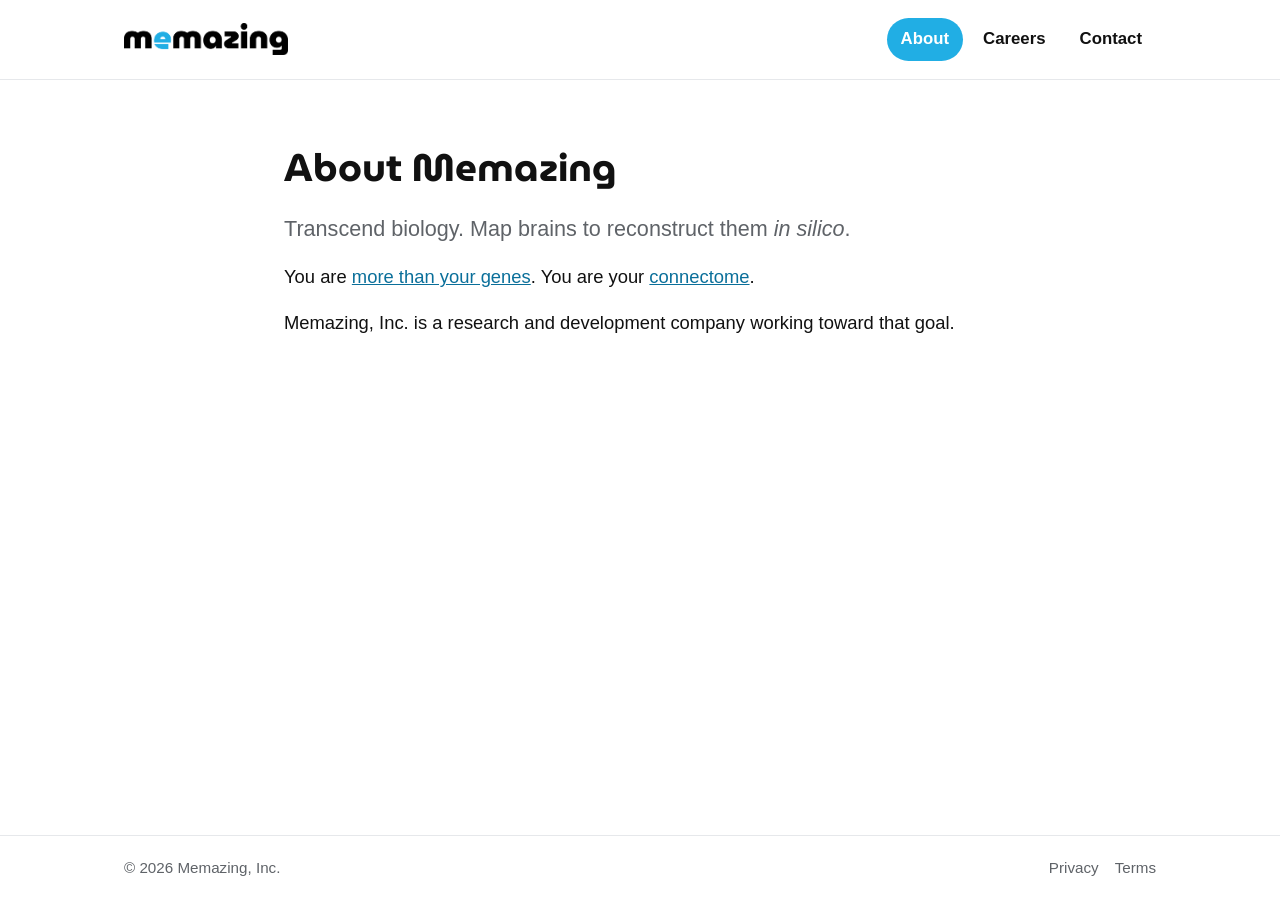
==== about/index.html @ dbb74126 "Add files via upload" ====
<!DOCTYPE html>
<html lang="en">
<head>
    <meta charset="UTF-8">
    <meta name="viewport" content="width=device-width, initial-scale=1.0">
    <title>About — Memazing</title>
    <meta name="description" content="Memazing maps brains to reconstruct them in silico.">
    <link rel="icon" type="image/png" href="/images/memazing_icon.png">
    <link rel="preconnect" href="https://fonts.googleapis.com">
    <link rel="preconnect" href="https://fonts.gstatic.com" crossorigin>
    <link rel="stylesheet" href="https://fonts.googleapis.com/css2?family=MuseoModerno:wght@700&display=swap">
    <link rel="stylesheet" href="/style.css?v=7">
</head>
<body>
    <header class="site-header">
        <div class="inner">
            <a href="/" class="brand"><img src="/images/memazing_logo.png" alt="Memazing"></a>
            <nav class="tabs" aria-label="Main">
                <a href="/about/" aria-current="page">About</a>
                <a href="/careers/">Careers</a>
                <a href="/contact/">Contact</a>
            </nav>
        </div>
    </header>

    <main>
        <h1>About Memazing</h1>
        <p class="lead">Transcend biology. Map brains to reconstruct them <em>in silico</em>.</p>
        <p>You are <a href="https://www.youtube.com/watch?v=HA7GwKXfJB0" target="_blank" rel="noopener">more than your genes</a>.
           You are your <a href="https://en.wikipedia.org/wiki/Connectome_(book)" target="_blank" rel="noopener">connectome</a>.</p>
        <p>Memazing, Inc. is a research and development company working toward that goal.</p>
    </main>

    <footer class="site-footer">
        <div class="inner">
            <span>&copy; 2026 Memazing, Inc.</span>
            <span><a href="/legal/privacy/">Privacy</a><a href="/legal/eula/">Terms</a></span>
        </div>
    </footer>
    <script data-goatcounter="https://memazing.goatcounter.com/count"
            async src="//gc.zgo.at/count.js"></script>
</body>
</html>
---- style.css ----
/* Memazing — site styles */

:root {
    --ink: #111111;          /* logo wordmark color */
    --muted: #5f6368;
    --line: #e6e8eb;
    --brand: #21aee4;        /* logo "e" blue */
    --link: #0a6f9a;         /* darker blue, readable on white */
    --bg: #ffffff;
    --soft: #eef8fd;
}

* {
    margin: 0;
    padding: 0;
    box-sizing: border-box;
}

html { -webkit-text-size-adjust: 100%; }

body {
    font-family: "Helvetica Neue", Arial, sans-serif;
    background-color: var(--bg);
    color: var(--ink);
    line-height: 1.6;
    min-height: 100vh;
    display: flex;
    flex-direction: column;
}

a { color: var(--link); }

/* ---------- Header + tabs ---------- */

.site-header {
    border-bottom: 1px solid var(--line);
    background: var(--bg);
}

.site-header .inner {
    max-width: 1080px;
    margin: 0 auto;
    padding: 18px 24px;
    display: flex;
    align-items: center;
    justify-content: space-between;
    gap: 16px;
    flex-wrap: wrap;
}

.brand img {
    display: block;
    height: 32px;
    width: auto;
}

.tabs {
    display: flex;
    gap: 6px;
    flex-wrap: wrap;
}

.tabs a {
    color: var(--ink);
    text-decoration: none;
    font-size: 1.05rem;
    font-weight: 600;
    padding: 8px 14px;
    border-radius: 999px;
    transition: background-color .15s;
}

.tabs a:hover { background: var(--soft); }

.tabs a[aria-current="page"] {
    background: var(--brand);
    color: #ffffff;
}

/* ---------- Page body ---------- */

main {
    flex: 1;
    width: 100%;
    max-width: 760px;
    margin: 0 auto;
    padding: 64px 24px 80px;
}

h1, h2, .display {
    font-family: "MuseoModerno", "Helvetica Neue", Arial, sans-serif;
    font-weight: 700;
    line-height: 1.25;
}

h1 { font-size: 2.4rem; margin-bottom: 20px; }
h2 { font-size: 1.4rem; margin: 36px 0 10px; }

main p { font-size: 1.15rem; margin-bottom: 16px; }

.lead { font-size: 1.35rem; color: var(--muted); }

/* ---------- Home ---------- */

.home main {
    display: flex;
    flex-direction: column;
    align-items: center;
    justify-content: center;
    text-align: center;
    max-width: 900px;
}

.hero-logo {
    width: 100%;
    max-width: 640px;
    height: auto;
    margin-bottom: 40px;
}

.home .lead { margin-bottom: 36px; }

.button {
    display: inline-block;
    background: var(--ink);
    color: #ffffff;
    text-decoration: none;
    font-weight: 600;
    font-size: 1.1rem;
    padding: 12px 26px;
    border-radius: 999px;
}

.button:hover { background: #000000; }

/* ---------- Contact card ---------- */

.card {
    border: 1px solid var(--line);
    border-left: 4px solid var(--brand);
    border-radius: 10px;
    padding: 22px 24px;
    margin: 24px 0;
}

.card .label {
    font-size: .85rem;
    font-weight: 700;
    letter-spacing: .06em;
    text-transform: uppercase;
    color: var(--muted);
    margin-bottom: 4px;
}

.card .value { font-size: 1.3rem; font-weight: 600; margin: 0; }

/* ---------- Footer ---------- */

.site-footer {
    border-top: 1px solid var(--line);
    color: var(--muted);
    font-size: .95rem;
}

.site-footer .inner {
    max-width: 1080px;
    margin: 0 auto;
    padding: 20px 24px;
    display: flex;
    justify-content: space-between;
    flex-wrap: wrap;
    gap: 10px;
}

.site-footer a { color: var(--muted); text-decoration: none; margin-left: 16px; }
.site-footer a:first-child { margin-left: 0; }
.site-footer a:hover { color: var(--ink); text-decoration: underline; }

/* ---------- Phones ---------- */

@media (max-width: 600px) {
    .site-header .inner { justify-content: center; padding: 14px 16px; }
    .brand img { height: 28px; }
    .tabs a { font-size: 1rem; padding: 7px 12px; }
    main { padding: 40px 16px 60px; }
    h1 { font-size: 1.9rem; }
    .lead { font-size: 1.15rem; }
    .site-footer .inner { justify-content: center; text-align: center; padding: 18px 16px; }
}

/* Legal and app pages keep their own layout; just let them fill the width */
.legal { width: 100%; }
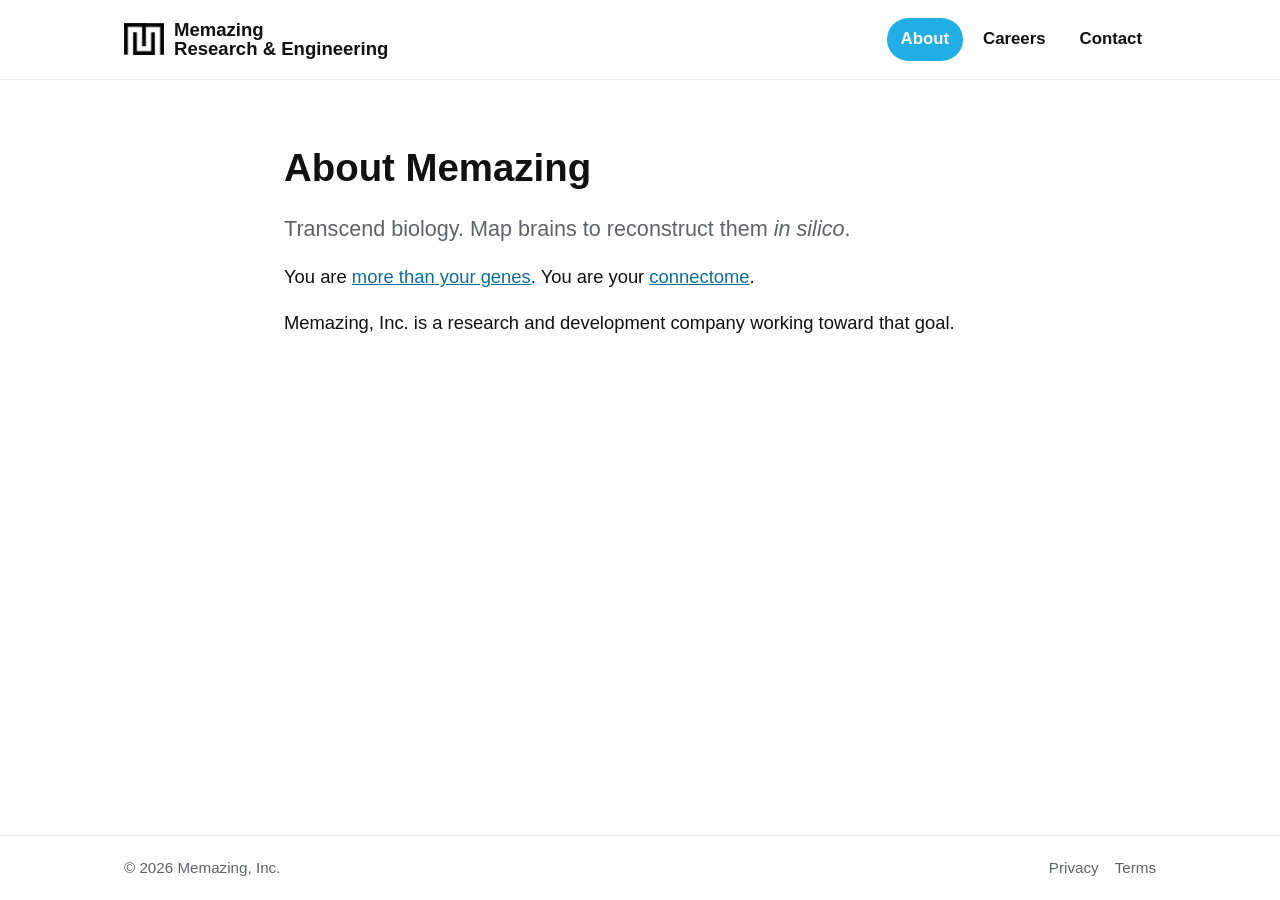
==== commit 75783028: "Add files via upload" ====
--- a/about/index.html
+++ b/about/index.html
@@ -5,16 +5,16 @@
     <meta name="viewport" content="width=device-width, initial-scale=1.0">
     <title>About — Memazing</title>
     <meta name="description" content="Memazing maps brains to reconstruct them in silico.">
-    <link rel="icon" type="image/png" href="/images/memazing_icon.png">
+    <link rel="icon" type="image/png" href="/images/memazing_icon.png?v=2">
     <link rel="preconnect" href="https://fonts.googleapis.com">
     <link rel="preconnect" href="https://fonts.gstatic.com" crossorigin>
     <link rel="stylesheet" href="https://fonts.googleapis.com/css2?family=MuseoModerno:wght@700&display=swap">
-    <link rel="stylesheet" href="/style.css?v=7">
+    <link rel="stylesheet" href="/style.css?v=14">
 </head>
 <body>
     <header class="site-header">
         <div class="inner">
-            <a href="/" class="brand"><img src="/images/memazing_logo.png" alt="Memazing"></a>
+            <a href="/" class="brand"><img src="/images/memazing_mark.png" alt="" class="brand-mark"><span class="brand-name"><span>Memazing</span><span>Research &amp; Engineering</span></span></a>
             <nav class="tabs" aria-label="Main">
                 <a href="/about/" aria-current="page">About</a>
                 <a href="/careers/">Careers</a>
--- a/style.css
+++ b/style.css
@@ -48,11 +48,38 @@
     flex-wrap: wrap;
 }
 
+.brand,
+.legal-header a.brand {
+    display: inline-flex;
+    align-items: center;
+    gap: 10px;
+    text-decoration: none;
+}
+
+.brand { --mark: 32px; }
+.legal-header a.brand { --mark: 36px; }
+
 .brand img {
     display: block;
-    height: 32px;
+    height: var(--mark);
     width: auto;
 }
+
+.brand-name {
+    display: flex;
+    flex-direction: column;
+    justify-content: space-between;
+    height: var(--mark, 32px);
+    font-family: Arial, Helvetica, sans-serif;
+    font-weight: 700;
+    font-size: calc(var(--mark, 32px) * 0.58);
+    line-height: 0.74;
+    text-align: left;
+    color: var(--ink);
+    white-space: nowrap;
+}
+
+.brand-name span { display: block; }
 
 .tabs {
     display: flex;
@@ -93,7 +120,7 @@
     line-height: 1.25;
 }
 
-h1 { font-size: 2.4rem; margin-bottom: 20px; }
+h1 { font-family: Arial, Helvetica, sans-serif; font-weight: 700; font-size: 2.4rem; margin-bottom: 20px; }
 h2 { font-size: 1.4rem; margin: 36px 0 10px; }
 
 main p { font-size: 1.15rem; margin-bottom: 16px; }
@@ -180,7 +207,7 @@
 
 @media (max-width: 600px) {
     .site-header .inner { justify-content: center; padding: 14px 16px; }
-    .brand img { height: 28px; }
+    .brand { --mark: 28px; }
     .tabs a { font-size: 1rem; padding: 7px 12px; }
     main { padding: 40px 16px 60px; }
     h1 { font-size: 1.9rem; }
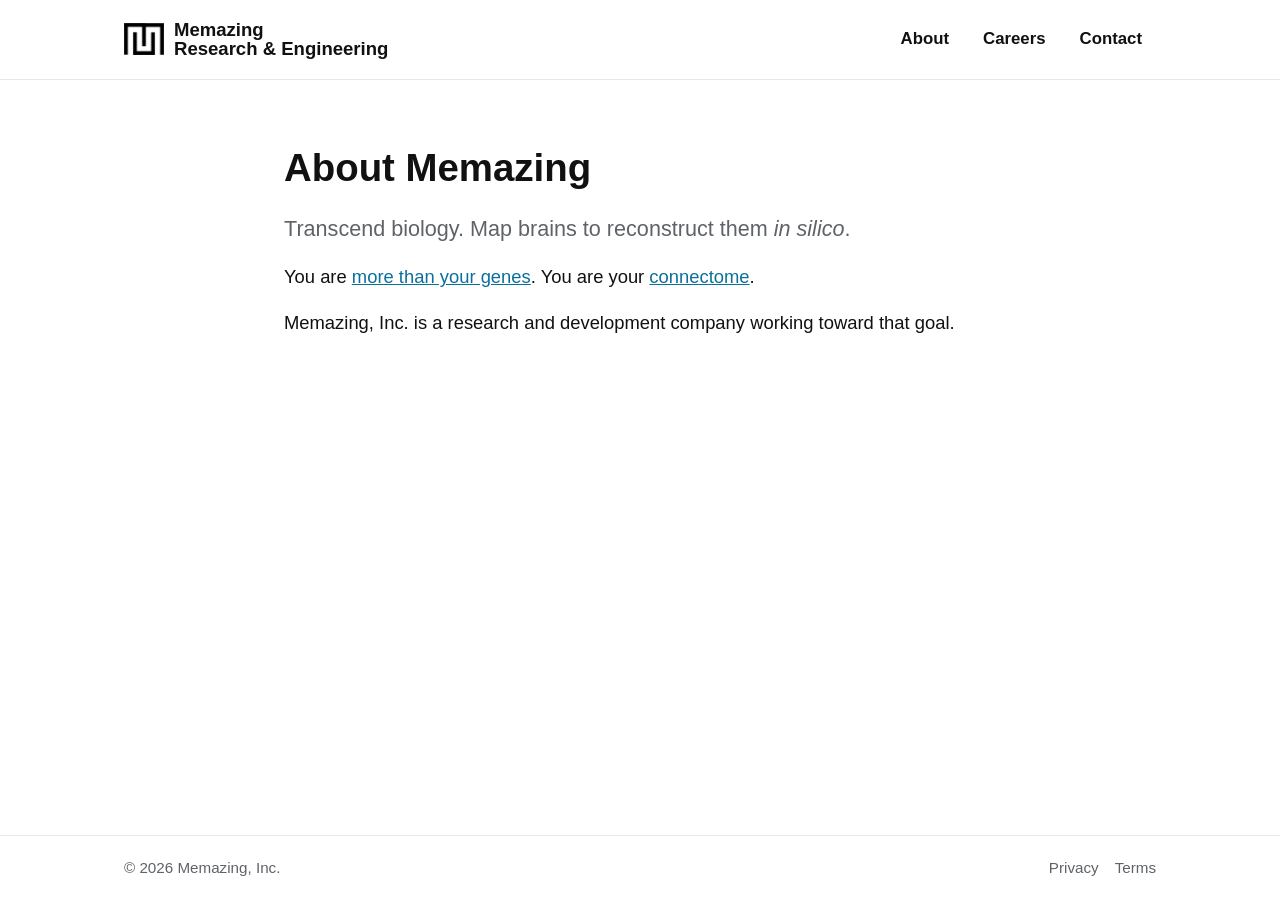
==== commit 33ca96d9: "Add files via upload" ====
--- a/about/index.html
+++ b/about/index.html
@@ -9,7 +9,7 @@
     <link rel="preconnect" href="https://fonts.googleapis.com">
     <link rel="preconnect" href="https://fonts.gstatic.com" crossorigin>
     <link rel="stylesheet" href="https://fonts.googleapis.com/css2?family=MuseoModerno:wght@700&display=swap">
-    <link rel="stylesheet" href="/style.css?v=14">
+    <link rel="stylesheet" href="/style.css?v=17">
 </head>
 <body>
     <header class="site-header">
--- a/style.css
+++ b/style.css
@@ -99,11 +99,6 @@
 
 .tabs a:hover { background: var(--soft); }
 
-.tabs a[aria-current="page"] {
-    background: var(--brand);
-    color: #ffffff;
-}
-
 /* ---------- Page body ---------- */
 
 main {
@@ -164,7 +159,6 @@
 
 .card {
     border: 1px solid var(--line);
-    border-left: 4px solid var(--brand);
     border-radius: 10px;
     padding: 22px 24px;
     margin: 24px 0;
@@ -180,6 +174,7 @@
 }
 
 .card .value { font-size: 1.3rem; font-weight: 600; margin: 0; }
+.card .value a { color: var(--ink); }
 
 /* ---------- Footer ---------- */
 
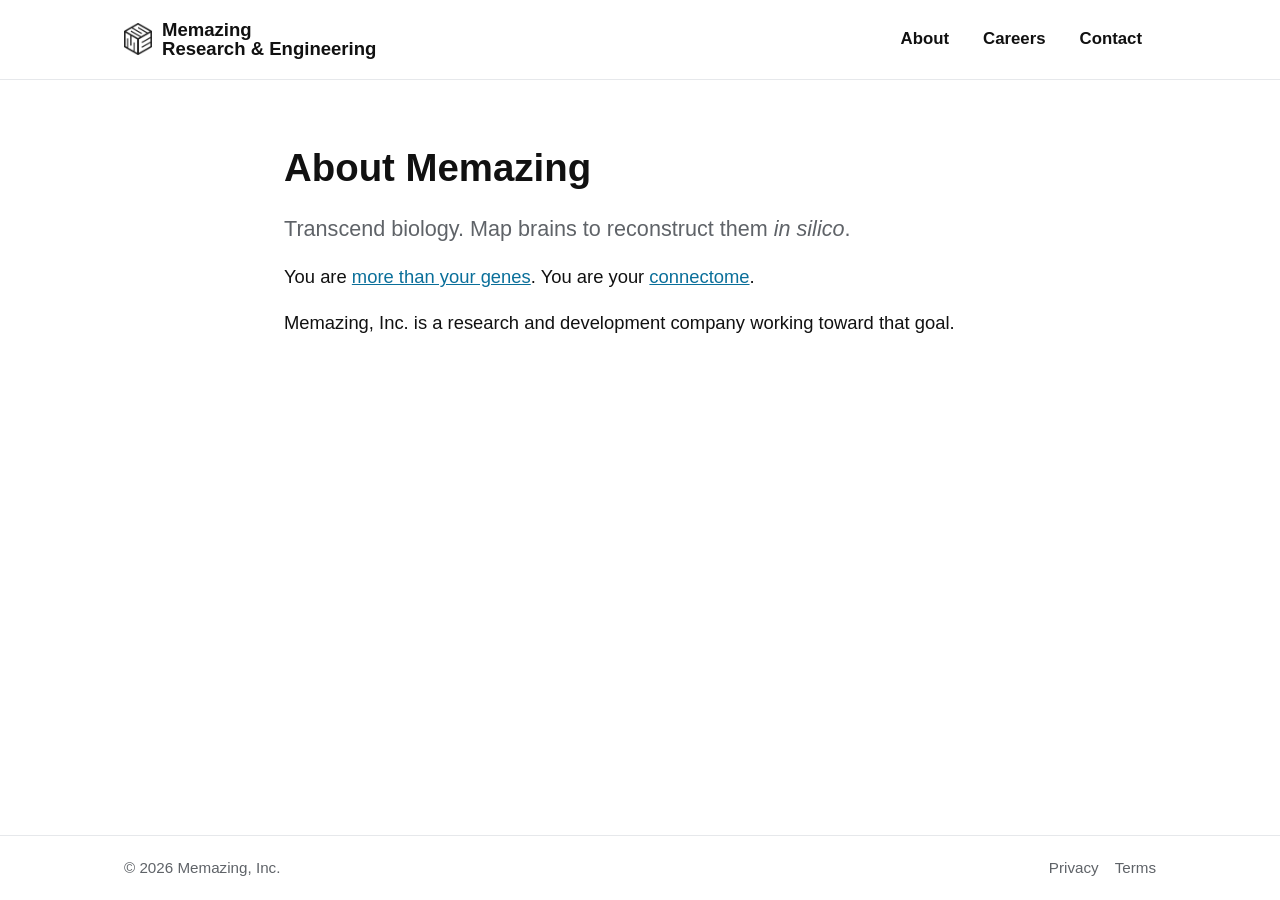
==== commit 448cc54e: "Add files via upload" ====
--- a/about/index.html
+++ b/about/index.html
@@ -5,7 +5,7 @@
     <meta name="viewport" content="width=device-width, initial-scale=1.0">
     <title>About — Memazing</title>
     <meta name="description" content="Memazing maps brains to reconstruct them in silico.">
-    <link rel="icon" type="image/png" href="/images/memazing_icon.png?v=2">
+    <link rel="icon" type="image/png" href="/images/memazing_icon.png?v=3">
     <link rel="preconnect" href="https://fonts.googleapis.com">
     <link rel="preconnect" href="https://fonts.gstatic.com" crossorigin>
     <link rel="stylesheet" href="https://fonts.googleapis.com/css2?family=MuseoModerno:wght@700&display=swap">
@@ -14,7 +14,7 @@
 <body>
     <header class="site-header">
         <div class="inner">
-            <a href="/" class="brand"><img src="/images/memazing_mark.png" alt="" class="brand-mark"><span class="brand-name"><span>Memazing</span><span>Research &amp; Engineering</span></span></a>
+            <a href="/" class="brand"><img src="/images/memazing_mark.png?v=2" alt="" class="brand-mark"><span class="brand-name"><span>Memazing</span><span>Research &amp; Engineering</span></span></a>
             <nav class="tabs" aria-label="Main">
                 <a href="/about/" aria-current="page">About</a>
                 <a href="/careers/">Careers</a>
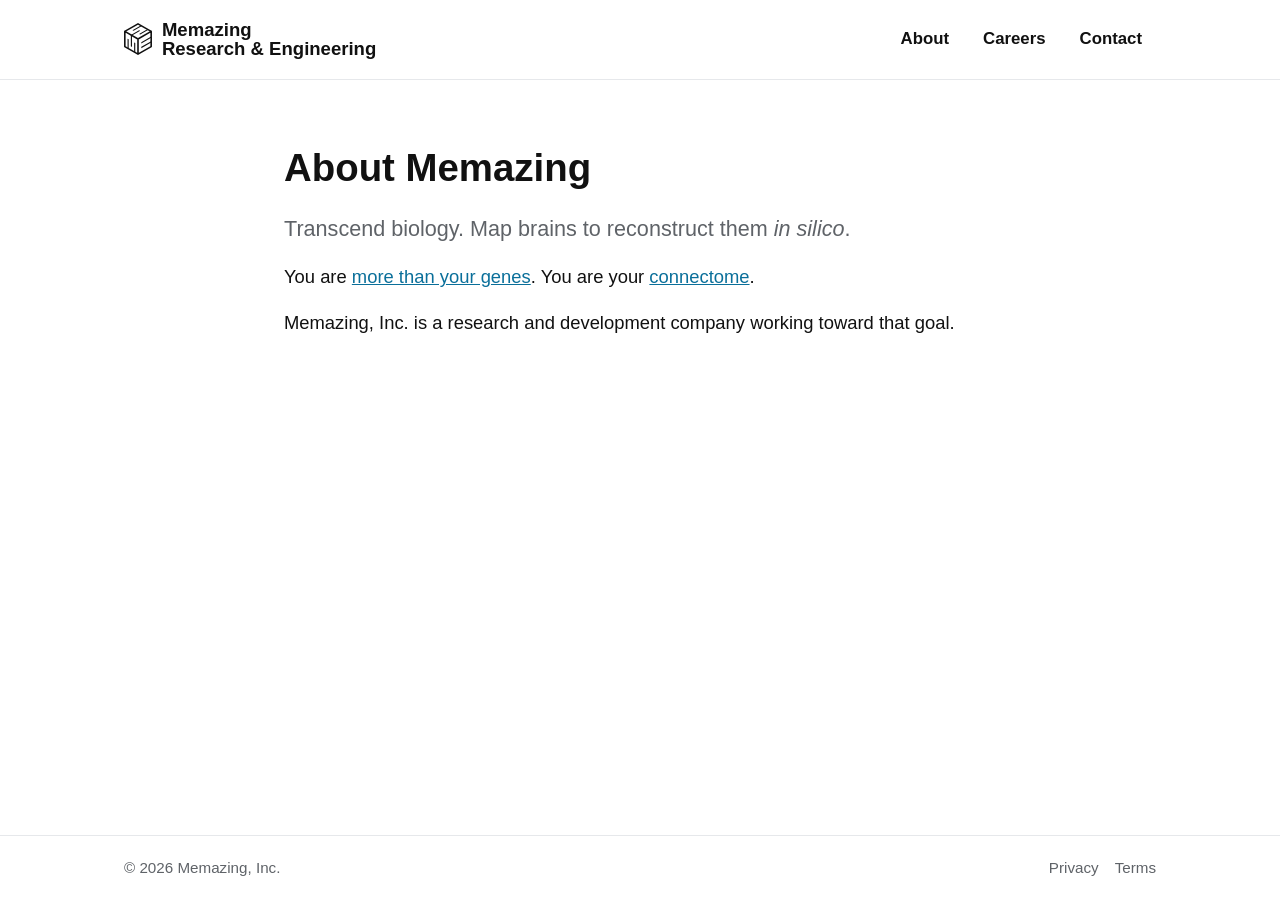
==== commit af10d71d: "Add files via upload" ====
--- a/about/index.html
+++ b/about/index.html
@@ -5,7 +5,7 @@
     <meta name="viewport" content="width=device-width, initial-scale=1.0">
     <title>About — Memazing</title>
     <meta name="description" content="Memazing maps brains to reconstruct them in silico.">
-    <link rel="icon" type="image/png" href="/images/memazing_icon.png?v=3">
+    <link rel="icon" type="image/png" href="/images/memazing_icon.png?v=4">
     <link rel="preconnect" href="https://fonts.googleapis.com">
     <link rel="preconnect" href="https://fonts.gstatic.com" crossorigin>
     <link rel="stylesheet" href="https://fonts.googleapis.com/css2?family=MuseoModerno:wght@700&display=swap">
@@ -14,7 +14,7 @@
 <body>
     <header class="site-header">
         <div class="inner">
-            <a href="/" class="brand"><img src="/images/memazing_mark.png?v=2" alt="" class="brand-mark"><span class="brand-name"><span>Memazing</span><span>Research &amp; Engineering</span></span></a>
+            <a href="/" class="brand"><img src="/images/memazing_mark.svg?v=1" alt="" class="brand-mark"><span class="brand-name"><span>Memazing</span><span>Research &amp; Engineering</span></span></a>
             <nav class="tabs" aria-label="Main">
                 <a href="/about/" aria-current="page">About</a>
                 <a href="/careers/">Careers</a>
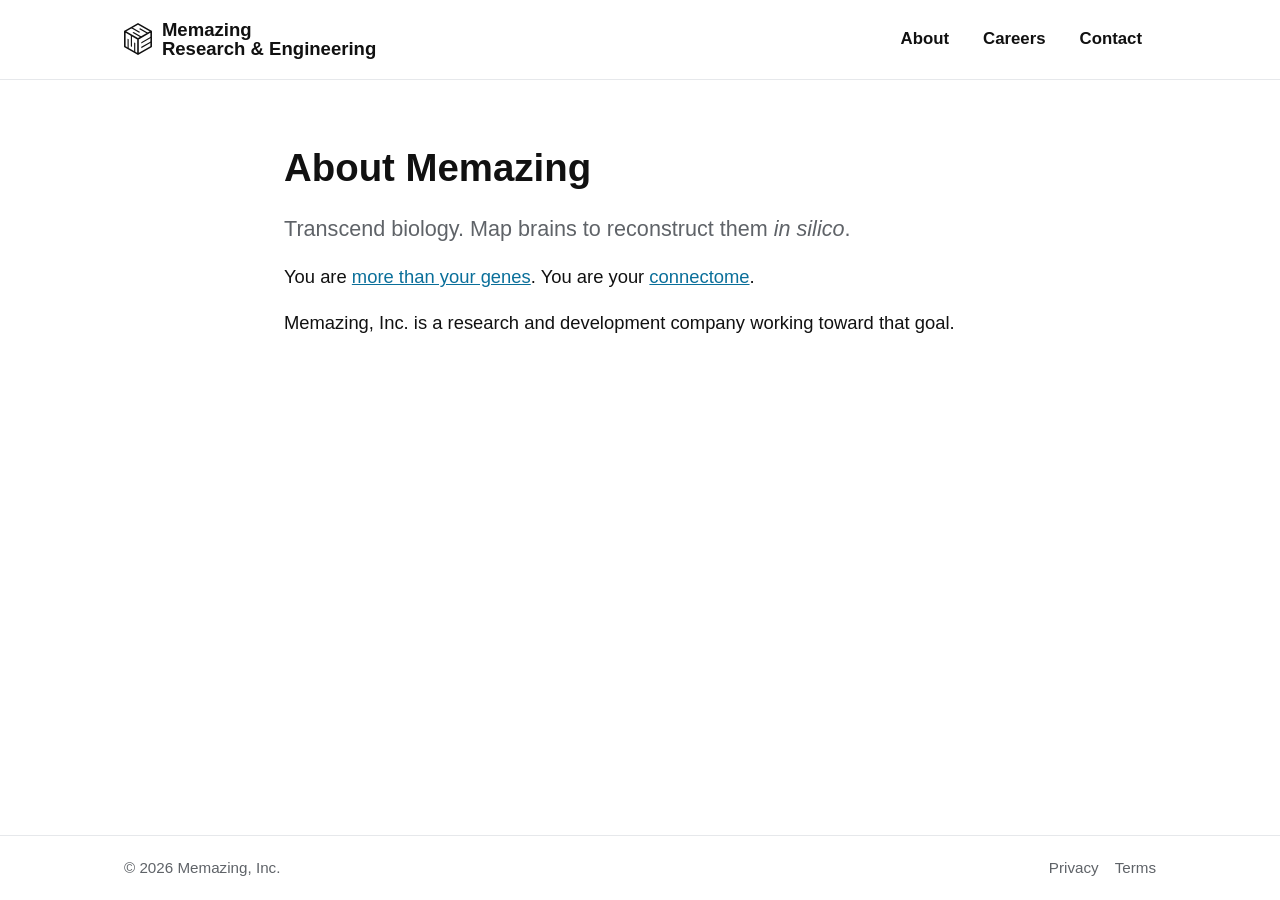
==== commit 9ed6115b: "Add files via upload" ====
--- a/about/index.html
+++ b/about/index.html
@@ -5,7 +5,7 @@
     <meta name="viewport" content="width=device-width, initial-scale=1.0">
     <title>About — Memazing</title>
     <meta name="description" content="Memazing maps brains to reconstruct them in silico.">
-    <link rel="icon" type="image/png" href="/images/memazing_icon.png?v=4">
+    <link rel="icon" type="image/png" href="/images/memazing_icon.png?v=5">
     <link rel="preconnect" href="https://fonts.googleapis.com">
     <link rel="preconnect" href="https://fonts.gstatic.com" crossorigin>
     <link rel="stylesheet" href="https://fonts.googleapis.com/css2?family=MuseoModerno:wght@700&display=swap">
@@ -14,7 +14,7 @@
 <body>
     <header class="site-header">
         <div class="inner">
-            <a href="/" class="brand"><img src="/images/memazing_mark.svg?v=1" alt="" class="brand-mark"><span class="brand-name"><span>Memazing</span><span>Research &amp; Engineering</span></span></a>
+            <a href="/" class="brand"><img src="/images/memazing_mark.svg?v=2" alt="" class="brand-mark"><span class="brand-name"><span>Memazing</span><span>Research &amp; Engineering</span></span></a>
             <nav class="tabs" aria-label="Main">
                 <a href="/about/" aria-current="page">About</a>
                 <a href="/careers/">Careers</a>
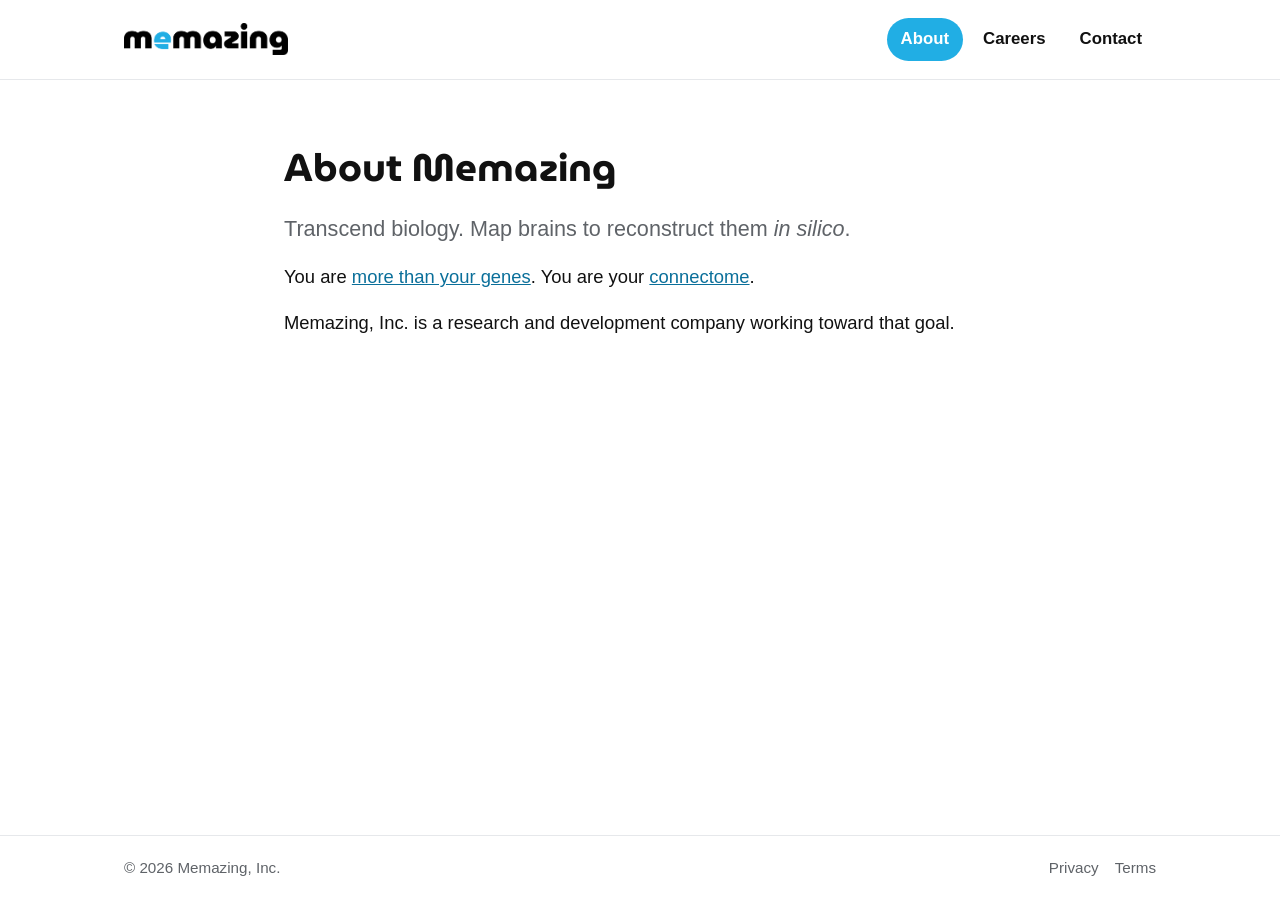
==== commit feb678af: "Add files via upload" ====
--- a/about/index.html
+++ b/about/index.html
@@ -5,16 +5,16 @@
     <meta name="viewport" content="width=device-width, initial-scale=1.0">
     <title>About — Memazing</title>
     <meta name="description" content="Memazing maps brains to reconstruct them in silico.">
-    <link rel="icon" type="image/png" href="/images/memazing_icon.png?v=5">
+    <link rel="icon" type="image/png" href="/images/memazing_icon.png">
     <link rel="preconnect" href="https://fonts.googleapis.com">
     <link rel="preconnect" href="https://fonts.gstatic.com" crossorigin>
     <link rel="stylesheet" href="https://fonts.googleapis.com/css2?family=MuseoModerno:wght@700&display=swap">
-    <link rel="stylesheet" href="/style.css?v=17">
+    <link rel="stylesheet" href="/style.css?v=7">
 </head>
 <body>
     <header class="site-header">
         <div class="inner">
-            <a href="/" class="brand"><img src="/images/memazing_mark.svg?v=2" alt="" class="brand-mark"><span class="brand-name"><span>Memazing</span><span>Research &amp; Engineering</span></span></a>
+            <a href="/" class="brand"><img src="/images/memazing_logo.png" alt="Memazing"></a>
             <nav class="tabs" aria-label="Main">
                 <a href="/about/" aria-current="page">About</a>
                 <a href="/careers/">Careers</a>
--- a/style.css
+++ b/style.css
@@ -48,38 +48,11 @@
     flex-wrap: wrap;
 }
 
-.brand,
-.legal-header a.brand {
-    display: inline-flex;
-    align-items: center;
-    gap: 10px;
-    text-decoration: none;
-}
-
-.brand { --mark: 32px; }
-.legal-header a.brand { --mark: 36px; }
-
 .brand img {
     display: block;
-    height: var(--mark);
+    height: 32px;
     width: auto;
 }
-
-.brand-name {
-    display: flex;
-    flex-direction: column;
-    justify-content: space-between;
-    height: var(--mark, 32px);
-    font-family: Arial, Helvetica, sans-serif;
-    font-weight: 700;
-    font-size: calc(var(--mark, 32px) * 0.58);
-    line-height: 0.74;
-    text-align: left;
-    color: var(--ink);
-    white-space: nowrap;
-}
-
-.brand-name span { display: block; }
 
 .tabs {
     display: flex;
@@ -99,6 +72,11 @@
 
 .tabs a:hover { background: var(--soft); }
 
+.tabs a[aria-current="page"] {
+    background: var(--brand);
+    color: #ffffff;
+}
+
 /* ---------- Page body ---------- */
 
 main {
@@ -115,7 +93,7 @@
     line-height: 1.25;
 }
 
-h1 { font-family: Arial, Helvetica, sans-serif; font-weight: 700; font-size: 2.4rem; margin-bottom: 20px; }
+h1 { font-size: 2.4rem; margin-bottom: 20px; }
 h2 { font-size: 1.4rem; margin: 36px 0 10px; }
 
 main p { font-size: 1.15rem; margin-bottom: 16px; }
@@ -159,6 +137,7 @@
 
 .card {
     border: 1px solid var(--line);
+    border-left: 4px solid var(--brand);
     border-radius: 10px;
     padding: 22px 24px;
     margin: 24px 0;
@@ -174,7 +153,6 @@
 }
 
 .card .value { font-size: 1.3rem; font-weight: 600; margin: 0; }
-.card .value a { color: var(--ink); }
 
 /* ---------- Footer ---------- */
 
@@ -202,7 +180,7 @@
 
 @media (max-width: 600px) {
     .site-header .inner { justify-content: center; padding: 14px 16px; }
-    .brand { --mark: 28px; }
+    .brand img { height: 28px; }
     .tabs a { font-size: 1rem; padding: 7px 12px; }
     main { padding: 40px 16px 60px; }
     h1 { font-size: 1.9rem; }
